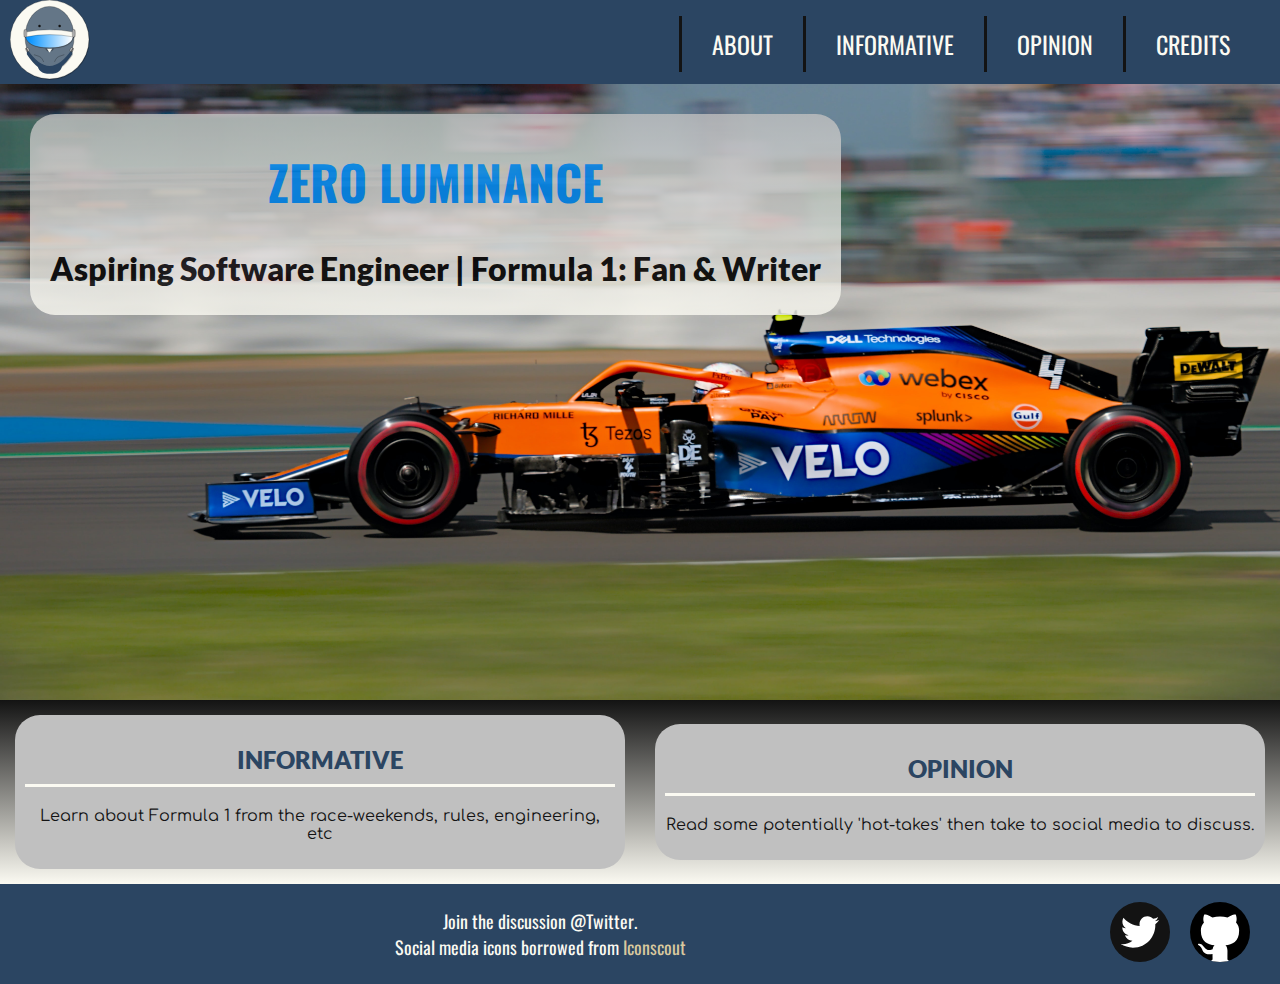
==== index.html @ dff4883f "Fixed github default filepaths." ====
<!DOCTYPE html>
<html lang="en-AU">

    <head>
        <meta charset="utf-8">
        <link rel="icon" href="assets/media-icons/brand-logo.svg">
        <title>HOME - Zero Luminance</title>
        <!-- Other Meta Data -->
        <meta http-equiv="X-UA-Compatible" content="IE=edge">
        <!-- Control Viewport -->
        <meta name="viewport" content="width=device-width, initial-scale=1.0">
        <!-- CSS Files -->
        <link rel="stylesheet" href="css-styles/navigation.css">
        <link rel="stylesheet" href="css-styles/home.css">
    </head>

    <body>
        <!-- HEADER: 1st NAVIGATION BAR (MAIN: nav inside header) -->
        <header class="header">

            <!-- Logo -->
            <a href="https://Zero-Luminance.github.io/" class="logo" title="Home">
                <img src="assets/media-icons/brand-logo.svg" alt="Home Icon">
            </a>

            <!-- Hamburger icon -->
            <input class="side-menu" type="checkbox" id="side-menu"/>
            <label class="hamb" for="side-menu">
                <span class="hamb-line"></span>
            </label>

            <!-- Menu -->
            <nav class="nav">
                <ul class="menu">
                    <li><a href="https://Zero-Luminance.github.io/about/">ABOUT</a></li>
                    <li><a href="https://Zero-Luminance.github.io/informative/">INFORMATIVE</a></li>
                    <li><a href="https://Zero-Luminance.github.io/opinion/">OPINION</a></li>
                    <li><a href="https://Zero-Luminance.github.io/credits/">CREDITS</a></li>
                </ul>
            </nav>
        </header>
        
        <!-- MAIN CONTENT: -->
        <div class="box">

            <!-- Hero Image + Introduction -->
            <section class="content">
                <div class="introduction">
                    <h1>ZERO LUMINANCE</h1>
                    <h2>Aspiring Software Engineer | Formula 1: Fan & Writer</h2>
                </div>
            </section>

            <!-- Featured Content-->
            <section class="featured">
                <div class="container">
                    <a href="https://Zero-Luminance.github.io/informative/">
                        <h2>INFORMATIVE</h2>
                        <p>Learn about Formula 1 from the race-weekends, rules, engineering, etc</p>
                    </a>
                </div>
                <div class="container">
                    <a href="https://Zero-Luminance.github.io/opinion/">
                        <h2>OPINION</h2>
                        <p>Read some potentially 'hot-takes' then take to social media to discuss.</p>
                    </a>
                </div>
            </section>
        
            <!-- FOOTER: Acknowledgements & Social Media  -->
            <footer class="footer">
                <p>Join the discussion @Twitter.<br> Social media icons borrowed from <a href="https://iconscout.com" target="_blank">Iconscout</a></p>
                <div class="social-media">
                    <a class="twitter" href="https://twitter.com/" target="_blank">
                        <img src="assets/media-icons/twitter-logo.svg" alt="Twitter">
                    </a>
                    <a class="github" href="https://github.com/Zero-Luminance" target="_blank">
                        <img src="assets/media-icons/github-logo.svg" alt="GitHub">
                    </a>
                </div>
            </footer>
        </div>
    </body>
</html>
<!--
    NAME: Jude Thaddeau Data
    GITHUB: Zero-Luminance (https://github.com/Zero-Luminance)
-->
---- css-styles/navigation.css ----
/* -| FONT FAMILIES |- */
@font-face {
    font-family: "Oswald";
    src: url("../assets/font-families/Oswald/Oswald-VariableFont_wght.ttf");
}

/* ========================================================================== */

/* -| DEFAULT STYLES: STRUCTURE |- */
body, html {
    /* Allows child containers to span the full width of the viewport */
    margin: 0;
    block-size: 100%;
}

.header {
    z-index: 1;
}

.header a, .footer a {
    text-decoration: none;
    color: #D8C89E;
}

.box {
    display: flex;
    flex-flow: column;
    height: 100%;
}

.box .content {
    flex: 1 1 auto;
}

.box .footer {
    flex: 0 1 100px;
}

/* ========================================================================== */

/* NOTE: repsonsive navigation uses code from
https://blog.logrocket.com/create-responsive-mobile-menu-with-css-no-javascript/
   
   The nav bar was adjusted to fit font family, & decorated using hover 
   techniques to indicate user intraction. */

/* -| NAV CONTAINER |- */
.header {
    background-color: #2B4562;
    position: sticky;
    top: 0;
    inline-size: 100%;
}

.header .nav ul[class="menu"] {
    list-style: none;
}

.header .nav ul[class="menu"] a {
    font-family: "Oswald";
    color: #FBFAF2;
    font-size: x-large;
}

.header .nav ul[class="menu"] a:hover {
    color: #D8C89E;
}

/* -| NAV ICON |- */
.logo {
    display: inline-block;
    margin-left: 10px;
}

.logo img {
    block-size: 80px;
    inline-size: 80px;
}

.logo img:hover {
    content: url("../assets/media-icons/brand-logo-clicked.svg");
}

/* -| NAV WEB LINKS |- */
.nav {
    block-size: 37%;
    inline-size: 100%;
    position: fixed;
    background-color: #2B4562;
    overflow: hidden;
    margin-right: 20px;
    overflow: scroll;
}

.menu a{
    display: block;
    padding-block: 10px;
    padding-inline: 30px;
    color: "Oswald";
    border-left: #131313 solid;
}

.menu a:hover{
    background-color: #131313;
}
.nav{
    max-height: 0;
    transition: max-height .5s ease-out;
}

/* -| HAMBURGER MENU ICON |- */
.hamb{
    cursor: pointer;
    float: right;
    padding: 40px 20px;
}/* Style label tag */

.hamb-line {
    background: #FBFAF2;
    display: block;
    height: 2px;
    position: relative;
    width: 24px;

} /* Style span tag */

.hamb-line::before,
.hamb-line::after{
    background: #FBFAF2;
    content: '';
    display: block;
    height: 100%;
    position: absolute;
    transition: all .2s ease-out;
    width: 100%;
}
.hamb-line::before{
    top: 5px;
}
.hamb-line::after{
    top: -5px;
}

.side-menu {
    display: none;
} /* Hide checkbox */

/* -| TOGGLE MENU |- */
.side-menu:checked ~ nav{
    max-height: 100%;
}
.side-menu:checked ~ .hamb .hamb-line {
    background: transparent;
}
.side-menu:checked ~ .hamb .hamb-line::before {
    transform: rotate(-45deg);
    top:0;
}
.side-menu:checked ~ .hamb .hamb-line::after {
    transform: rotate(45deg);
    top:0;
}

/* RESPONSIVE DESIGN */
@media (min-width: 730px) {
    .nav{
        max-height: none;
        top: 0;
        position: relative;
        float: right;
        width: fit-content;
    }
    .menu li{
        float: left;
    }
    .menu a:hover{
        background-color: transparent;
        color: #131313;

    }
    .hamb{
        display: none;
    }
}

/* ========================================================================== */

/* DOCUMENT FOOTER */
.footer {
    display: flex;
    flex-flow: row wrap;
    align-items: center;
    justify-content: space-around;

    inline-size: 100%;
    color: #FBFAF2;
    font-family: "Oswald";
    font-size: large;
    background-color: #2B4562;   
}

.footer p {
    flex: 7;
    margin-inline: 20px;
    text-align: center;
}

.footer p a:hover {
    border-radius: 5px;
    background-color:#131313;
}

.footer .social-media {
    flex: 1;
    display: inherit;
    justify-content: space-around;
    margin-inline: 20px;
}

.footer .social-media a img {
    inline-size: 60px;
    block-size: 60px;
    margin-inline: 10px;
}

.footer .social-media .twitter img:hover {
    content: url("../assets/media-icons/twitter-logo-clicked.svg");
}

.footer .social-media .github img:hover {
    content: url("../assets/media-icons/github-logo-clicked.svg");
}

/* ========================================================================== */
                        /*  NAME: Jude Thaddeau Data
            GITHUB: Zero-Luminance (https://github.com/Zero-Luminance)  */
/* ========================================================================== */
---- css-styles/home.css ----
/* -| FONT FAMILIES |-*/
@font-face {
    font-family: "Oswald";
    src: url("../assets/font-families/Oswald/Oswald-VariableFont_wght.ttf");
}

@font-face {
    font-family: "Lato";
    src: url("../assets/font-families/Lato/Lato-Black.ttf");
}

@font-face {
    font-family: "Comfortaa";
    src: url("../assets/font-families/Comfortaa/Comfortaa-VariableFont_wght.ttf");
}

/* ========================================================================== */

/* -| HERO IMAGE & HOMEPAGE INTRODUCTION |- */
.content {
    background-image: url("../assets/media-icons/home-hero-image.jpg");
    background-size: cover;
    background-position: center;

    display: flex;
    flex-flow: column wrap;
    align-items: flex-start;
    justify-content: flex-start;
}

.introduction {
    margin: 30px;
    border-radius: 25px;
    opacity: 0.8;
    background: linear-gradient(#C0C0C0, #FBFAF2);
    text-align: center;
}

.introduction h1 {
    font-size: xxx-large;
    font-family: "Oswald";
    color: #0090FF;
}

.introduction h2 {
    font-size: xx-large;
    font-family: "Lato";
    padding-inline: 20px;
}

/* CSS Animation from: https://developer.mozilla.org/en-US/docs/Web/CSS/CSS_Animations/Using_CSS_animations */
.introduction {
    animation-duration: 3s;
    animation-name: slidein;
}
  
@keyframes slidein {
    from {
        margin-left: 100%;
        width: 300%;
    }

    75% {
        font-size: 300%;
        margin-left: 25%;
        width: 150%;
    }

    to {
        margin-left: 0%;
        width: 100%;
    }
}

/* ========================================================================== */

/* -| FEATURED CONTENT |- */
.featured {
    display: flex;
    flex-flow: row wrap;
    align-items: center;
    justify-content: space-around;
    background: linear-gradient(#131313, #FBFAF2);
}

.container {
    flex: 1 400px;
    margin: 15px;
    padding: 10px;
    border-radius: 25px;
    background-color: #C0C0C0;
}

.container:hover {
    background-color: #D8C89E;
    border-bottom: 5px #131313 solid;
}

.container a {
    text-decoration: none;
    text-align: center;
    color: #131313;
}

.container a h2 {
    padding-bottom: 10px;
    font-family: "Lato";
    border-bottom: #FBFAF2 solid;
    color: #2B4562;
}

.container a p {
    font-family: "Comfortaa";
    color: #131313;
}

/* ========================================================================== */
                        /*  NAME: Jude Thaddeau Data
            GITHUB: Zero-Luminance (https://github.com/Zero-Luminance)  */
/* ========================================================================== */
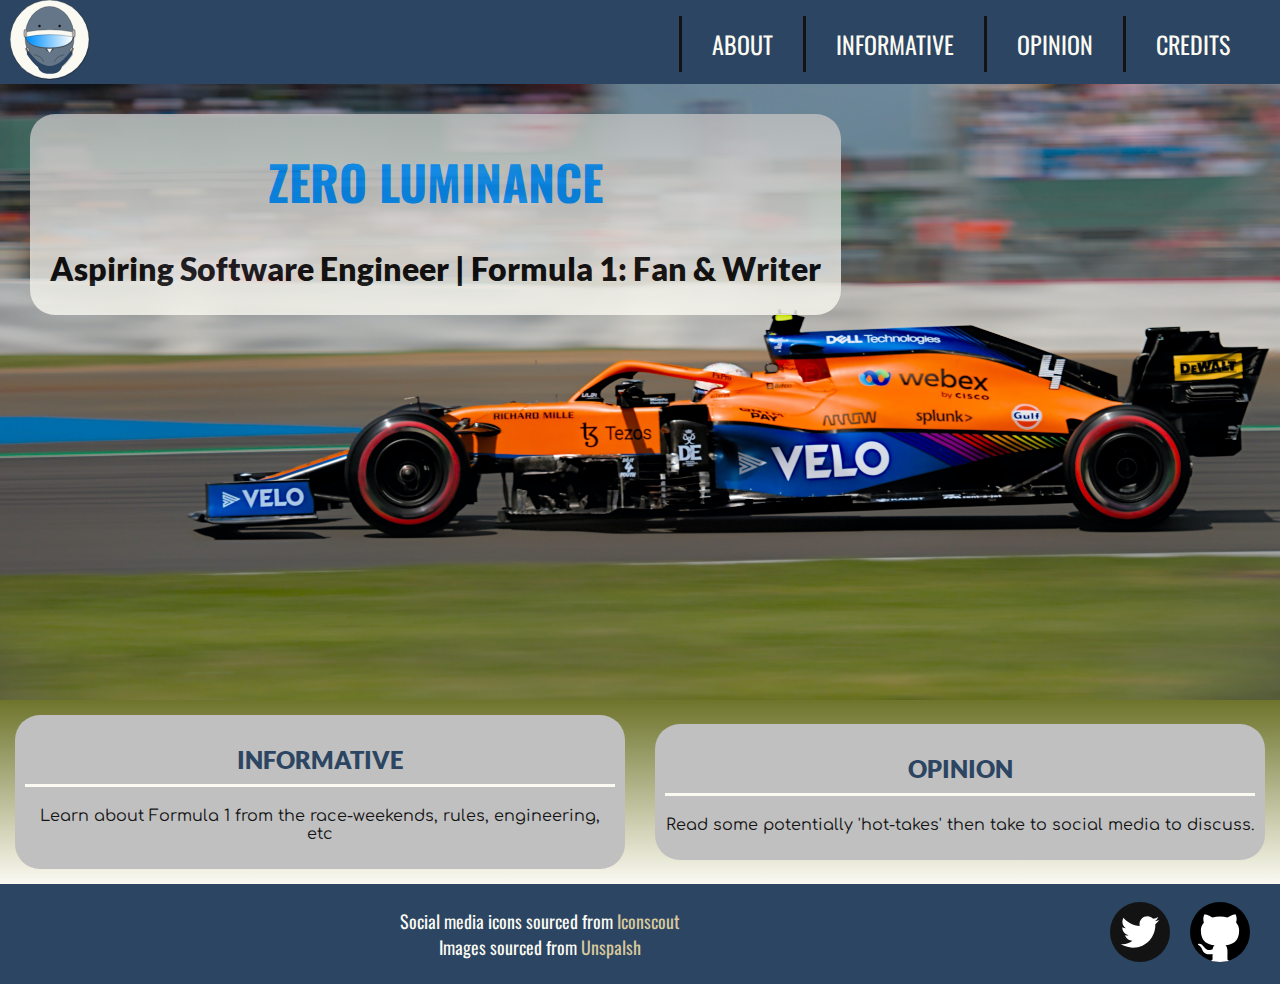
==== commit 739cd1c5: "Added Iconscout & Unsplash credit for media icons & images respectively." ====
--- a/index.html
+++ b/index.html
@@ -69,7 +69,7 @@
         
             <!-- FOOTER: Acknowledgements & Social Media  -->
             <footer class="footer">
-                <p>Join the discussion @Twitter.<br> Social media icons borrowed from <a href="https://iconscout.com" target="_blank">Iconscout</a></p>
+                <p>Social media icons sourced from <a href="https://iconscout.com" target="_blank">Iconscout</a><br>Images sourced from <a href="https://unsplash.com" target="_blank">Unspalsh</a></p>
                 <div class="social-media">
                     <a class="twitter" href="https://twitter.com/" target="_blank">
                         <img src="assets/media-icons/twitter-logo.svg" alt="Twitter">
--- a/css-styles/home.css
+++ b/css-styles/home.css
@@ -18,7 +18,7 @@
 
 /* -| HERO IMAGE & HOMEPAGE INTRODUCTION |- */
 .content {
-    background-image: url("../assets/media-icons/home-hero-image.jpg");
+    background-image: url("../assets/home-about-credits-images/home-hero-image-v1.jpg");
     background-size: cover;
     background-position: center;
 
@@ -80,7 +80,7 @@
     flex-flow: row wrap;
     align-items: center;
     justify-content: space-around;
-    background: linear-gradient(#131313, #FBFAF2);
+    background: linear-gradient(#6e742b, #FBFAF2);
 }
 
 .container {
@@ -115,6 +115,19 @@
 }
 
 /* ========================================================================== */
+
+/* -| RESPONSIVE DESIGN |- */
+
+/* Phones & Tablets */
+@media (max-width: 767px) {
+    .content{
+        background-image: url("../assets/home-about-credits-images/home-hero-image-v2.jpg");
+    }
+    .featured {
+        background: linear-gradient(#08171a, #FBFAF2);
+    }
+}
+/* ========================================================================== */
                         /*  NAME: Jude Thaddeau Data
             GITHUB: Zero-Luminance (https://github.com/Zero-Luminance)  */
 /* ========================================================================== */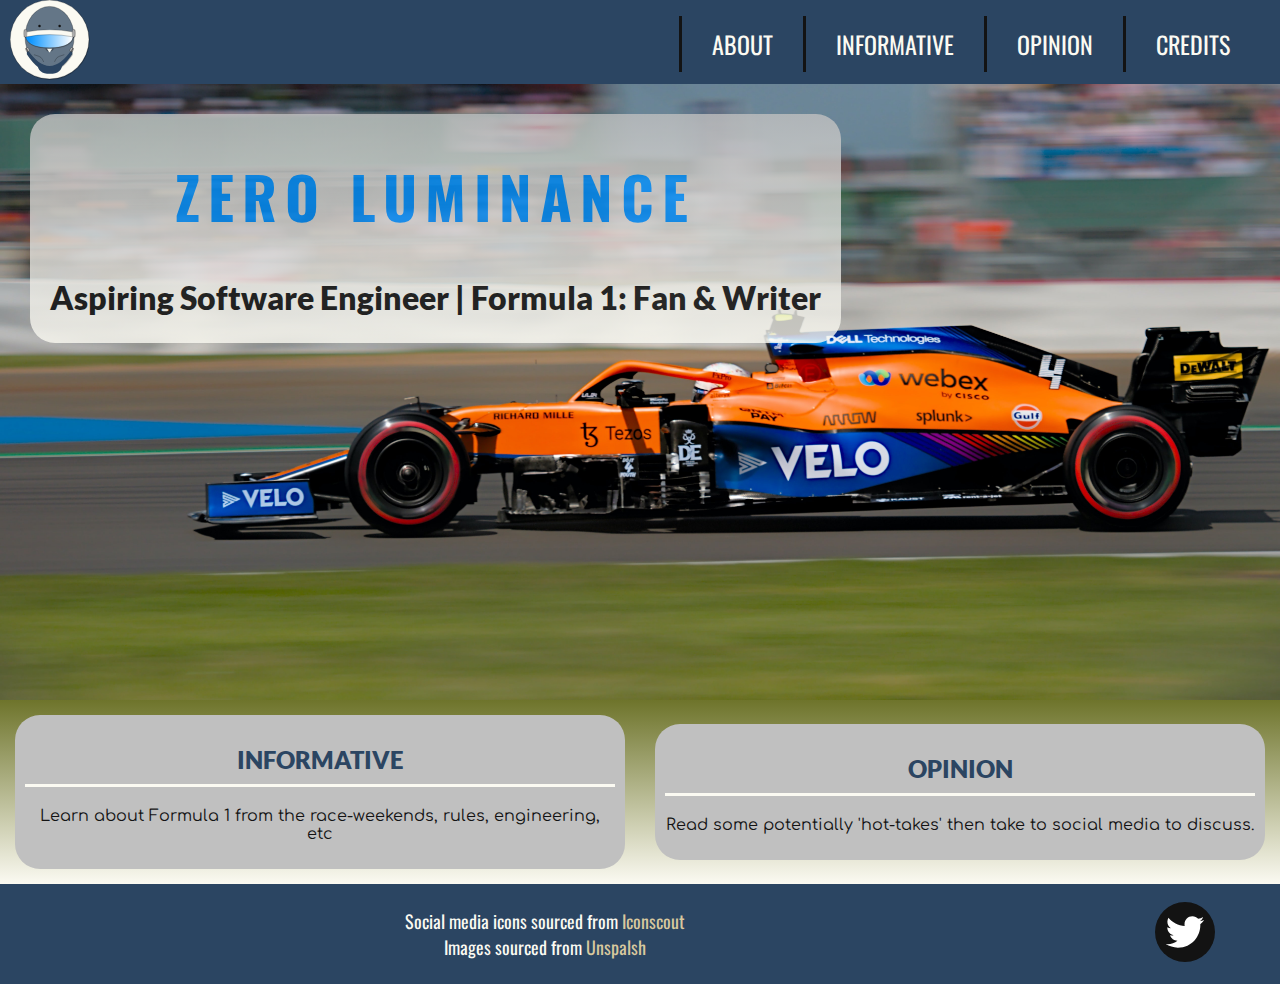
==== commit 159b52a6: "Finished 'profile' & 'introduction' sections in 'About' page." ====
--- a/index.html
+++ b/index.html
@@ -10,6 +10,7 @@
         <!-- Control Viewport -->
         <meta name="viewport" content="width=device-width, initial-scale=1.0">
         <!-- CSS Files -->
+        <link rel="stylesheet" href="css-styles/fonts.css">
         <link rel="stylesheet" href="css-styles/navigation.css">
         <link rel="stylesheet" href="css-styles/home.css">
     </head>
@@ -74,9 +75,6 @@
                     <a class="twitter" href="https://twitter.com/" target="_blank">
                         <img src="assets/media-icons/twitter-logo.svg" alt="Twitter">
                     </a>
-                    <a class="github" href="https://github.com/Zero-Luminance" target="_blank">
-                        <img src="assets/media-icons/github-logo.svg" alt="GitHub">
-                    </a>
                 </div>
             </footer>
         </div>
--- a/css-styles/fonts.css
+++ b/css-styles/fonts.css
@@ -0,0 +1,20 @@
+/* -| FONT FAMILIES |-*/
+@font-face {
+    font-family: "Oswald";
+    src: url("../assets/font-families/Oswald/Oswald-VariableFont_wght.ttf");
+}
+
+@font-face {
+    font-family: "Lato";
+    src: url("../assets/font-families/Lato/Lato-Black.ttf");
+}
+
+@font-face {
+    font-family: "Comfortaa";
+    src: url("../assets/font-families/Comfortaa/Comfortaa-VariableFont_wght.ttf");
+}
+
+/* ========================================================================== */
+                        /*  NAME: Jude Thaddeau Data
+            GITHUB: Zero-Luminance (https://github.com/Zero-Luminance)  */
+/* ========================================================================== */--- a/css-styles/navigation.css
+++ b/css-styles/navigation.css
@@ -1,10 +1,3 @@
-/* -| FONT FAMILIES |- */
-@font-face {
-    font-family: "Oswald";
-    src: url("../assets/font-families/Oswald/Oswald-VariableFont_wght.ttf");
-}
-
-/* ========================================================================== */
 
 /* -| DEFAULT STYLES: STRUCTURE |- */
 body, html {
@@ -227,10 +220,6 @@
     content: url("../assets/media-icons/twitter-logo-clicked.svg");
 }
 
-.footer .social-media .github img:hover {
-    content: url("../assets/media-icons/github-logo-clicked.svg");
-}
-
 /* ========================================================================== */
                         /*  NAME: Jude Thaddeau Data
             GITHUB: Zero-Luminance (https://github.com/Zero-Luminance)  */
--- a/css-styles/home.css
+++ b/css-styles/home.css
@@ -1,20 +1,3 @@
-/* -| FONT FAMILIES |-*/
-@font-face {
-    font-family: "Oswald";
-    src: url("../assets/font-families/Oswald/Oswald-VariableFont_wght.ttf");
-}
-
-@font-face {
-    font-family: "Lato";
-    src: url("../assets/font-families/Lato/Lato-Black.ttf");
-}
-
-@font-face {
-    font-family: "Comfortaa";
-    src: url("../assets/font-families/Comfortaa/Comfortaa-VariableFont_wght.ttf");
-}
-
-/* ========================================================================== */
 
 /* -| HERO IMAGE & HOMEPAGE INTRODUCTION |- */
 .content {
@@ -37,9 +20,10 @@
 }
 
 .introduction h1 {
-    font-size: xxx-large;
+    font-size: 58px;
     font-family: "Oswald";
     color: #0090FF;
+    letter-spacing: 8px;
 }
 
 .introduction h2 {
@@ -119,7 +103,7 @@
 /* -| RESPONSIVE DESIGN |- */
 
 /* Phones & Tablets */
-@media (max-width: 767px) {
+@media (max-width: 768px) {
     .content{
         background-image: url("../assets/home-about-credits-images/home-hero-image-v2.jpg");
     }
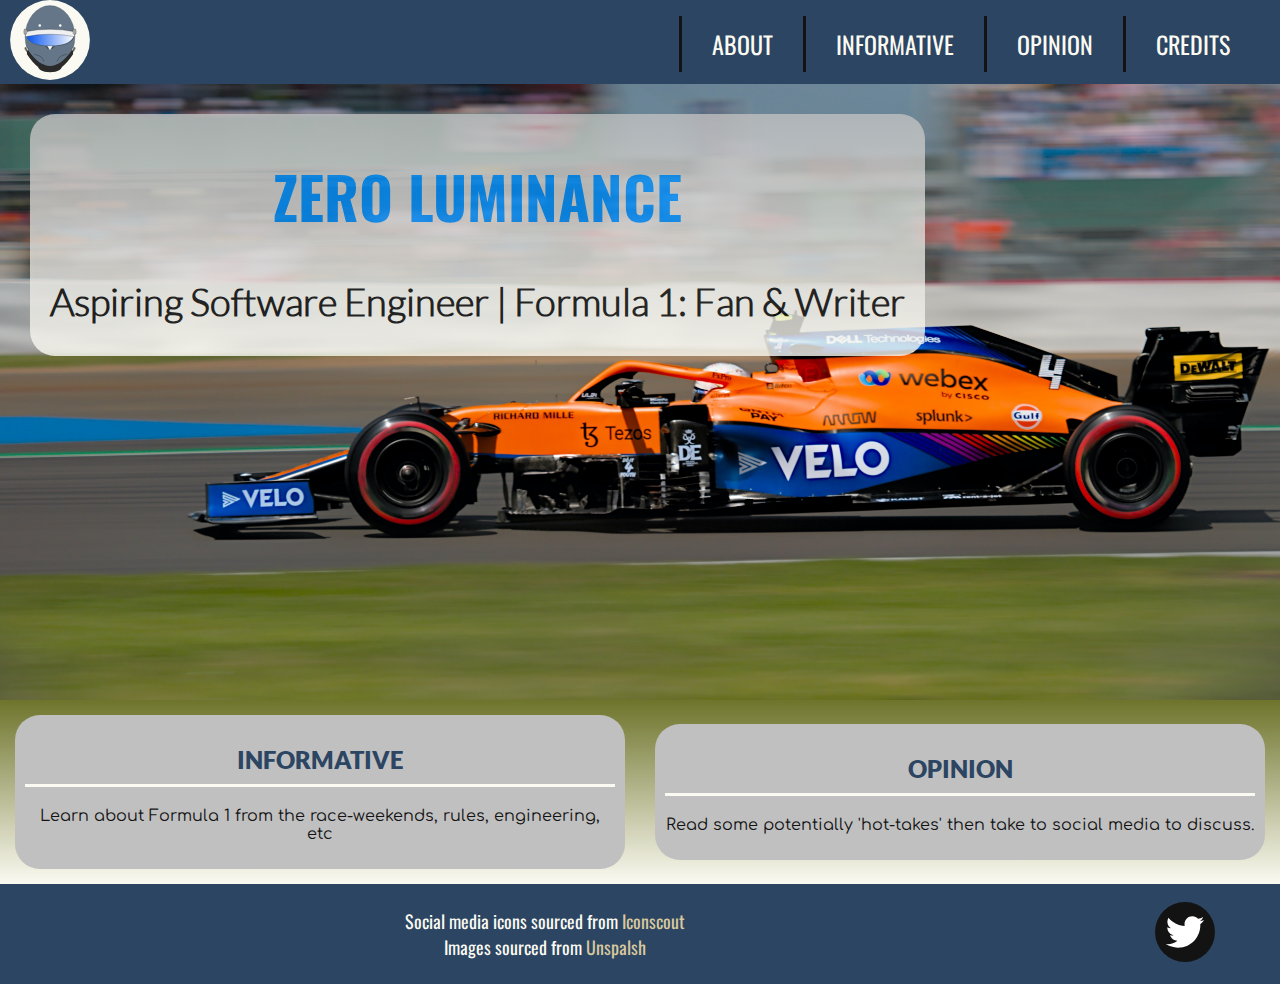
==== commit e92bb878: "Added more metadata to favicon in <head> for all html files." ====
--- a/index.html
+++ b/index.html
@@ -3,7 +3,7 @@
 
     <head>
         <meta charset="utf-8">
-        <link rel="icon" href="assets/media-icons/brand-logo.svg">
+        <link rel="icon" type="svg" href="assets/media-icons/brand-logo.svg">
         <title>HOME - Zero Luminance</title>
         <!-- Other Meta Data -->
         <meta http-equiv="X-UA-Compatible" content="IE=edge">
--- a/css-styles/fonts.css
+++ b/css-styles/fonts.css
@@ -10,8 +10,24 @@
 }
 
 @font-face {
+    font-family: "Lato-Light";
+    src: url("../assets/font-families/Lato/Lato-Light.ttf");
+}
+
+@font-face {
+    font-family: "Lato-BoldItalic";
+    src: url("../assets/font-families/Lato/Lato-BoldItalic.ttf");
+}
+
+@font-face {
     font-family: "Comfortaa";
     src: url("../assets/font-families/Comfortaa/Comfortaa-VariableFont_wght.ttf");
+}
+
+/* ========================================================================== */
+
+span.bold { 
+    font-family: "Lato-BoldItalic";
 }
 
 /* ========================================================================== */
--- a/css-styles/home.css
+++ b/css-styles/home.css
@@ -1,14 +1,15 @@
 
 /* -| HERO IMAGE & HOMEPAGE INTRODUCTION |- */
 .content {
+    min-block-size: 65%;
     background-image: url("../assets/home-about-credits-images/home-hero-image-v1.jpg");
     background-size: cover;
     background-position: center;
-
     display: flex;
     flex-flow: column wrap;
     align-items: flex-start;
     justify-content: flex-start;
+    overflow-x: scroll;
 }
 
 .introduction {
@@ -23,37 +24,12 @@
     font-size: 58px;
     font-family: "Oswald";
     color: #0090FF;
-    letter-spacing: 8px;
 }
 
 .introduction h2 {
-    font-size: xx-large;
-    font-family: "Lato";
+    font-size: 38px;
+    font-family: "Lato-Light";
     padding-inline: 20px;
-}
-
-/* CSS Animation from: https://developer.mozilla.org/en-US/docs/Web/CSS/CSS_Animations/Using_CSS_animations */
-.introduction {
-    animation-duration: 3s;
-    animation-name: slidein;
-}
-  
-@keyframes slidein {
-    from {
-        margin-left: 100%;
-        width: 300%;
-    }
-
-    75% {
-        font-size: 300%;
-        margin-left: 25%;
-        width: 150%;
-    }
-
-    to {
-        margin-left: 0%;
-        width: 100%;
-    }
 }
 
 /* ========================================================================== */
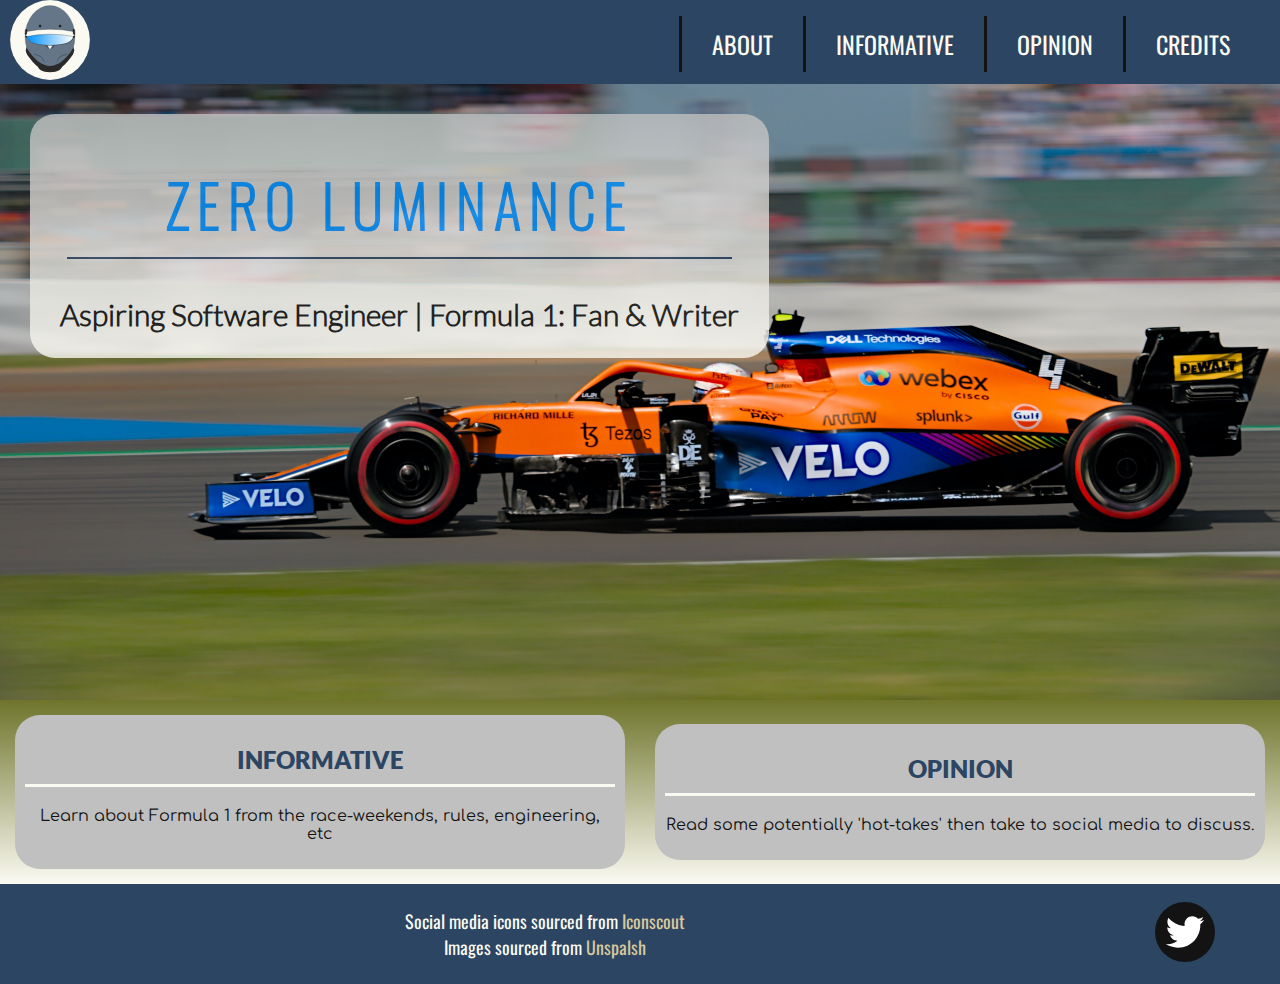
==== commit 3ba7a0b7: "Fixed hyperlinks to 'about' & 'credits' page." ====
--- a/index.html
+++ b/index.html
@@ -33,10 +33,10 @@
             <!-- Menu -->
             <nav class="nav">
                 <ul class="menu">
-                    <li><a href="https://Zero-Luminance.github.io/about/">ABOUT</a></li>
+                    <li><a href="https://Zero-Luminance.github.io/about.html">ABOUT</a></li>
                     <li><a href="https://Zero-Luminance.github.io/informative/">INFORMATIVE</a></li>
                     <li><a href="https://Zero-Luminance.github.io/opinion/">OPINION</a></li>
-                    <li><a href="https://Zero-Luminance.github.io/credits/">CREDITS</a></li>
+                    <li><a href="https://Zero-Luminance.github.io/credits.html">CREDITS</a></li>
                 </ul>
             </nav>
         </header>
--- a/css-styles/fonts.css
+++ b/css-styles/fonts.css
@@ -2,6 +2,11 @@
 @font-face {
     font-family: "Oswald";
     src: url("../assets/font-families/Oswald/Oswald-VariableFont_wght.ttf");
+}
+
+@font-face {
+    font-family: "Oswald-ExtraLight";
+    src: url("../assets/font-families/Oswald/static/Oswald-ExtraLight.ttf");
 }
 
 @font-face {
--- a/css-styles/home.css
+++ b/css-styles/home.css
@@ -20,16 +20,20 @@
     text-align: center;
 }
 
-.introduction h1 {
+.introduction h1 { 
+    margin: 5%;
+    padding: 10px;
     font-size: 58px;
-    font-family: "Oswald";
+    font-family: "Oswald-ExtraLight";
     color: #0090FF;
+    letter-spacing: 8px;
+    border-bottom: 2px #2B4562 solid;
 }
 
 .introduction h2 {
-    font-size: 38px;
+    font-size: 30px;
     font-family: "Lato-Light";
-    padding-inline: 20px;
+    margin-inline: 30px;
 }
 
 /* ========================================================================== */
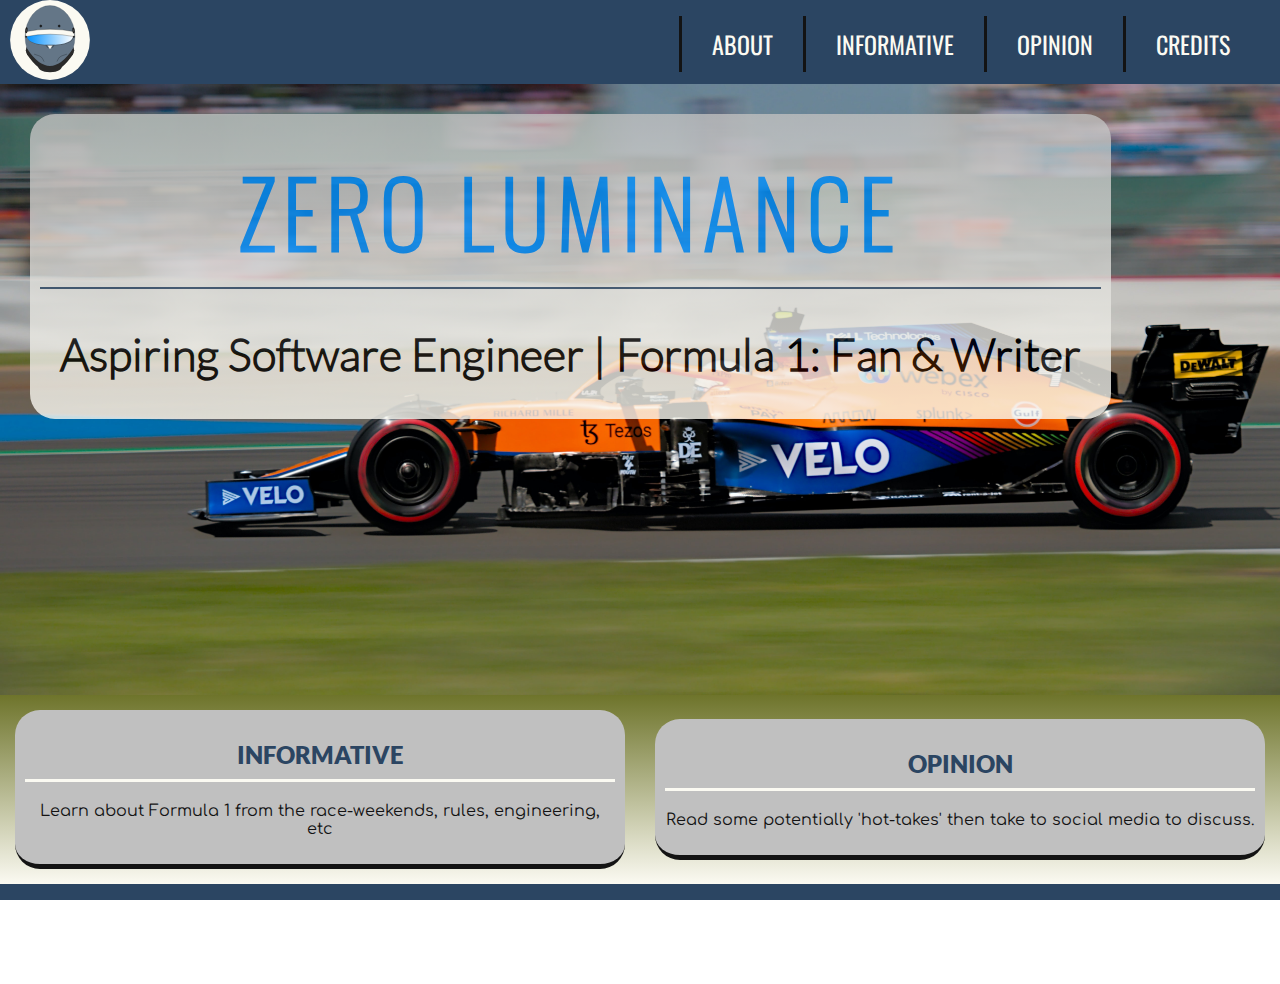
==== commit fde5ff50: "Fixed hyperlink to 'zero-luminance-f1.com'." ====
--- a/index.html
+++ b/index.html
@@ -20,7 +20,7 @@
         <header class="header">
 
             <!-- Logo -->
-            <a href="https://Zero-Luminance.github.io/" class="logo" title="Home">
+            <a href="https://zero-luminance-f1.com/" class="logo" title="Home">
                 <img src="assets/media-icons/brand-logo.svg" alt="Home Icon">
             </a>
 
@@ -33,10 +33,10 @@
             <!-- Menu -->
             <nav class="nav">
                 <ul class="menu">
-                    <li><a href="https://Zero-Luminance.github.io/about.html">ABOUT</a></li>
-                    <li><a href="https://Zero-Luminance.github.io/informative/">INFORMATIVE</a></li>
-                    <li><a href="https://Zero-Luminance.github.io/opinion/">OPINION</a></li>
-                    <li><a href="https://Zero-Luminance.github.io/credits.html">CREDITS</a></li>
+                    <li><a href="https://zero-luminance-f1.com/about.html">ABOUT</a></li>
+                    <li><a href="https://zero-luminance-f1.com/informative/">INFORMATIVE</a></li>
+                    <li><a href="https://zero-luminance-f1.com/opinion/">OPINION</a></li>
+                    <li><a href="https://zero-luminance-f1.com/credits.html">CREDITS</a></li>
                 </ul>
             </nav>
         </header>
@@ -55,13 +55,13 @@
             <!-- Featured Content-->
             <section class="featured">
                 <div class="container">
-                    <a href="https://Zero-Luminance.github.io/informative/">
+                    <a href="https://zero-luminance-f1.com/informative/">
                         <h2>INFORMATIVE</h2>
                         <p>Learn about Formula 1 from the race-weekends, rules, engineering, etc</p>
                     </a>
                 </div>
                 <div class="container">
-                    <a href="https://Zero-Luminance.github.io/opinion/">
+                    <a href="https://zero-luminance-f1.com/opinion/">
                         <h2>OPINION</h2>
                         <p>Read some potentially 'hot-takes' then take to social media to discuss.</p>
                     </a>
--- a/css-styles/navigation.css
+++ b/css-styles/navigation.css
@@ -2,8 +2,11 @@
 /* -| DEFAULT STYLES: STRUCTURE |- */
 body, html {
     /* Allows child containers to span the full width of the viewport */
+    block-size: 100%;
+    inline-size: 100%;
     margin: 0;
-    block-size: 100%;
+    padding: 0;
+    overflow-x: hidden;
 }
 
 .header {
@@ -16,9 +19,10 @@
 }
 
 .box {
+    inline-size: 100%;
+    block-size: 100%;
     display: flex;
     flex-flow: column;
-    height: 100%;
 }
 
 .box .content {
@@ -55,10 +59,6 @@
     font-size: x-large;
 }
 
-.header .nav ul[class="menu"] a:hover {
-    color: #D8C89E;
-}
-
 /* -| NAV ICON |- */
 .logo {
     display: inline-block;
@@ -70,10 +70,6 @@
     inline-size: 80px;
 }
 
-.logo img:hover {
-    content: url("../assets/media-icons/brand-logo-clicked.svg");
-}
-
 /* -| NAV WEB LINKS |- */
 .nav {
     block-size: 37%;
@@ -82,7 +78,7 @@
     background-color: #2B4562;
     overflow: hidden;
     margin-right: 20px;
-    overflow: scroll;
+    overflow-y: auto;
 }
 
 .menu a{
@@ -93,9 +89,6 @@
     border-left: #131313 solid;
 }
 
-.menu a:hover{
-    background-color: #131313;
-}
 .nav{
     max-height: 0;
     transition: max-height .5s ease-out;
@@ -166,11 +159,14 @@
     .menu li{
         float: left;
     }
-    .menu a:hover{
-        background-color: transparent;
-        color: #131313;
-
-    }
+    /* Only hover over devices using mouses */
+    @media (hover:hover) {
+        .menu a:hover{
+            background-color: transparent;
+            color: #131313;
+        }
+    }
+
     .hamb{
         display: none;
     }
@@ -184,7 +180,6 @@
     flex-flow: row wrap;
     align-items: center;
     justify-content: space-around;
-
     inline-size: 100%;
     color: #FBFAF2;
     font-family: "Oswald";
@@ -196,11 +191,6 @@
     flex: 7;
     margin-inline: 20px;
     text-align: center;
-}
-
-.footer p a:hover {
-    border-radius: 5px;
-    background-color:#131313;
 }
 
 .footer .social-media {
@@ -216,8 +206,31 @@
     margin-inline: 10px;
 }
 
-.footer .social-media .twitter img:hover {
-    content: url("../assets/media-icons/twitter-logo-clicked.svg");
+/* ========================================================================== */
+
+/* Only hover over devices using mouses */
+@media (hover:hover) {
+
+    .header .nav ul[class="menu"] a:hover {
+        color: #D8C89E;
+    }
+
+    .logo img:hover {
+        content: url("../assets/media-icons/brand-logo-clicked.svg");
+    }
+
+    .menu a:hover{
+        background-color: #131313;
+    }
+
+    .footer p a:hover {
+        border-radius: 5px;
+        background-color:#131313;
+    }
+
+    .footer .social-media .twitter img:hover {
+        content: url("../assets/media-icons/twitter-logo-clicked.svg");
+    }
 }
 
 /* ========================================================================== */
--- a/css-styles/home.css
+++ b/css-styles/home.css
@@ -1,7 +1,7 @@
 
 /* -| HERO IMAGE & HOMEPAGE INTRODUCTION |- */
 .content {
-    min-block-size: 65%;
+    min-block-size: 50%;
     background-image: url("../assets/home-about-credits-images/home-hero-image-v1.jpg");
     background-size: cover;
     background-position: center;
@@ -9,7 +9,7 @@
     flex-flow: column wrap;
     align-items: flex-start;
     justify-content: flex-start;
-    overflow-x: scroll;
+    overflow: auto;
 }
 
 .introduction {
@@ -21,9 +21,10 @@
 }
 
 .introduction h1 { 
-    margin: 5%;
+    margin-inline: 10px;
+    margin-block: 20px;
     padding: 10px;
-    font-size: 58px;
+    font-size: 10vmin;
     font-family: "Oswald-ExtraLight";
     color: #0090FF;
     letter-spacing: 8px;
@@ -31,7 +32,7 @@
 }
 
 .introduction h2 {
-    font-size: 30px;
+    font-size: 5vmin;
     font-family: "Lato-Light";
     margin-inline: 30px;
 }
@@ -53,10 +54,6 @@
     padding: 10px;
     border-radius: 25px;
     background-color: #C0C0C0;
-}
-
-.container:hover {
-    background-color: #D8C89E;
     border-bottom: 5px #131313 solid;
 }
 
@@ -86,11 +83,21 @@
 @media (max-width: 768px) {
     .content{
         background-image: url("../assets/home-about-credits-images/home-hero-image-v2.jpg");
+        justify-content: center;
     }
     .featured {
         background: linear-gradient(#08171a, #FBFAF2);
     }
 }
+
+/* Only hover over devices using mouses */
+@media (hover:hover) {
+    .container:hover {
+        background-color: #D8C89E;
+        border: none;
+    }
+}
+
 /* ========================================================================== */
                         /*  NAME: Jude Thaddeau Data
             GITHUB: Zero-Luminance (https://github.com/Zero-Luminance)  */
